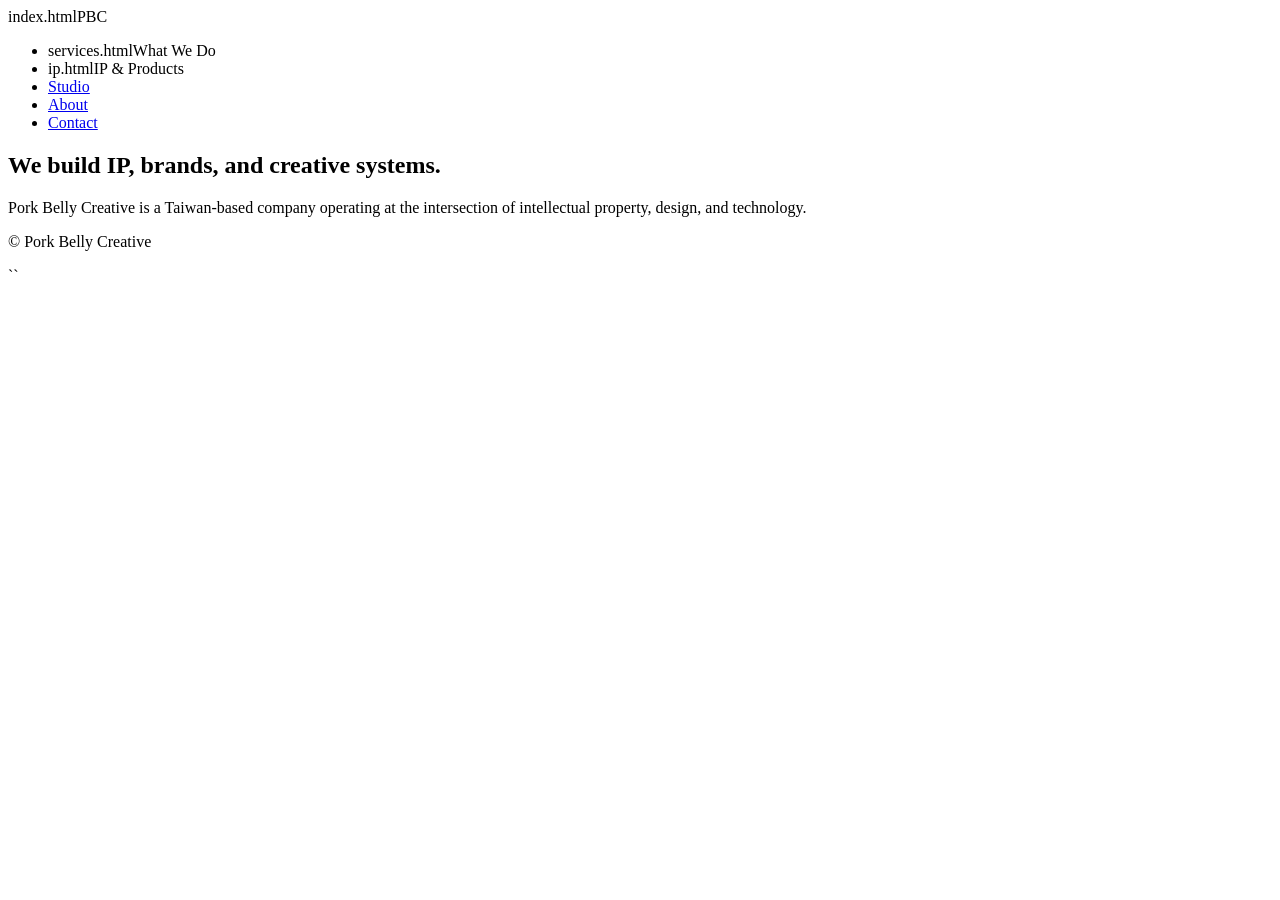
==== index.html @ 7091eb45 "Create index.html" ====
<!DOCTYPE html>
<html lang="en">
<head>
  <meta charset="UTF-8" />
  <meta name="viewport" content="width=device-width, initial-scale=1.0" />
  <title>Pork Belly Creative</title>
  <links/css/style.css
</head>
<body>

<header>
  <nav>
    index.htmlPBC</a>
    <ul>
      <li>services.htmlWhat We Do</a></li>
      <li>ip.htmlIP & Products</a></li>
      <li><a href="studio.html">Studio</a></li>
      <li><a href="about.html">About</a></li>
      <li><a href="contact.html">Contact</a></li>
    </ul>
  </nav>
</header>

<main>
  <section class="hero">
    <h1>We build IP, brands, and creative systems.</h1>
    <p>
      Pork Belly Creative is a Taiwan‑based company operating at the intersection
      of intellectual property, design, and technology.
    </p>
  </section>
</main>

<footer>
  <p>© Pork Belly Creative</p>
</footer>

</body>
</html>
``
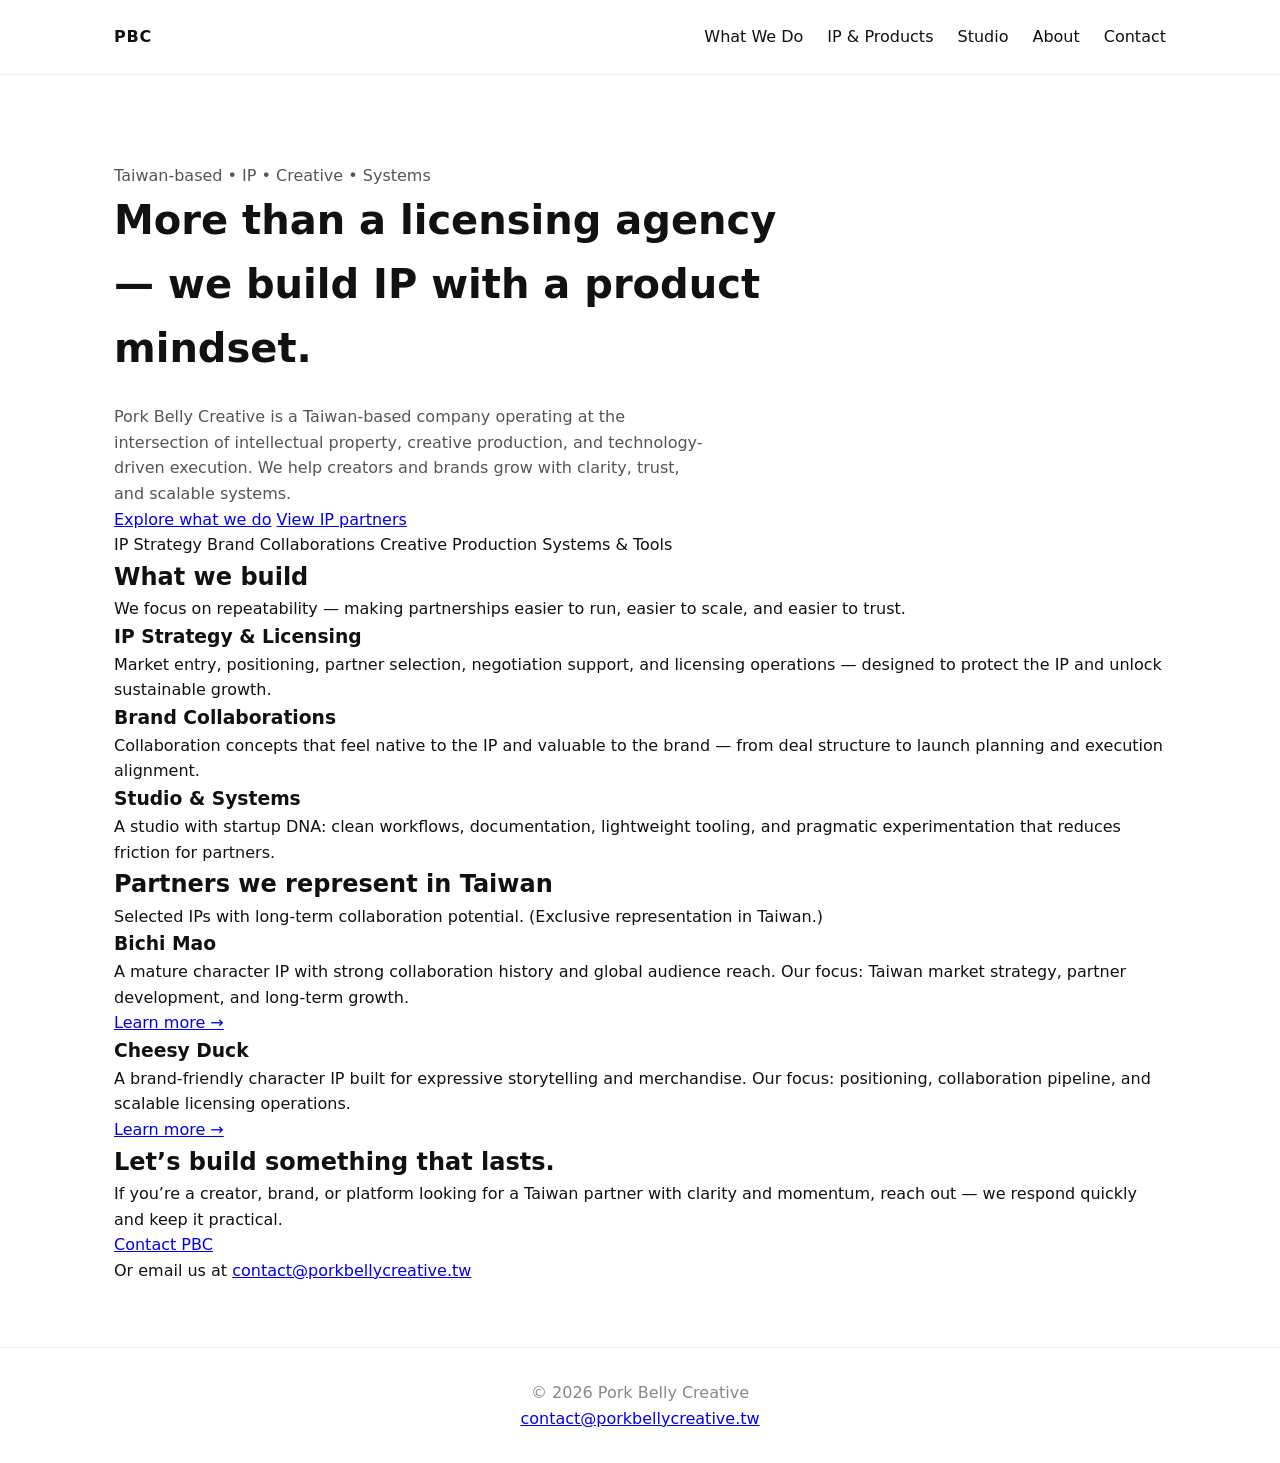
==== commit 8072d619: "Update index.html" ====
--- a/index.html
+++ b/index.html
@@ -3,38 +3,139 @@
 <head>
   <meta charset="UTF-8" />
   <meta name="viewport" content="width=device-width, initial-scale=1.0" />
+  <meta name="description" content="Pork Belly Creative (PBC) is a Taiwan-based company building long-term value through IP, creative production, and product-minded execution." />
   <title>Pork Belly Creative</title>
-  <links/css/style.css
+  <link rel="stylesheet" href="assets/css/style.css" />
 </head>
+
 <body>
 
 <header>
   <nav>
-    index.htmlPBC</a>
+    <a class="logo" href="index.html" aria-label="Pork Belly Creative Home">PBC</a>
+
     <ul>
-      <li>services.htmlWhat We Do</a></li>
-      <li>ip.htmlIP & Products</a></li>
+      <li><a href="services.html">What We Do</a></li>
+      <li><a href="ip.html">IP & Products</a></li>
       <li><a href="studio.html">Studio</a></li>
       <li><a href="about.html">About</a></li>
-      <li><a href="contact.html">Contact</a></li>
+      <li><a class="nav-cta" href="contact.html">Contact</a></li>
     </ul>
   </nav>
 </header>
 
 <main>
   <section class="hero">
-    <h1>We build IP, brands, and creative systems.</h1>
-    <p>
-      Pork Belly Creative is a Taiwan‑based company operating at the intersection
-      of intellectual property, design, and technology.
+    <p class="eyebrow">Taiwan-based • IP • Creative • Systems</p>
+    <h1>More than a licensing agency — we build IP with a product mindset.</h1>
+    <p class="lead">
+      Pork Belly Creative is a Taiwan-based company operating at the intersection of intellectual property,
+      creative production, and technology-driven execution. We help creators and brands grow with clarity,
+      trust, and scalable systems.
     </p>
+
+    <div class="hero-actions">
+      <a class="btn btn-primary" href="services.html">Explore what we do</a>
+      <a class="btn btn-ghost" href="ip.html">View IP partners</a>
+    </div>
+
+    <div class="pill-row" aria-label="Key pillars">
+      <span class="pill">IP Strategy</span>
+      <span class="pill">Brand Collaborations</span>
+      <span class="pill">Creative Production</span>
+      <span class="pill">Systems & Tools</span>
+    </div>
+  </section>
+
+  <section class="section">
+    <h2>What we build</h2>
+    <p class="muted">
+      We focus on repeatability — making partnerships easier to run, easier to scale, and easier to trust.
+    </p>
+
+    <div class="grid-3">
+      <div class="card">
+        <h3>IP Strategy & Licensing</h3>
+        <p>
+          Market entry, positioning, partner selection, negotiation support, and licensing operations —
+          designed to protect the IP and unlock sustainable growth.
+        </p>
+      </div>
+
+      <div class="card">
+        <h3>Brand Collaborations</h3>
+        <p>
+          Collaboration concepts that feel native to the IP and valuable to the brand — from deal structure
+          to launch planning and execution alignment.
+        </p>
+      </div>
+
+      <div class="card">
+        <h3>Studio & Systems</h3>
+        <p>
+          A studio with startup DNA: clean workflows, documentation, lightweight tooling, and pragmatic
+          experimentation that reduces friction for partners.
+        </p>
+      </div>
+    </div>
+  </section>
+
+  <section class="section">
+    <h2>Partners we represent in Taiwan</h2>
+    <p class="muted">
+      Selected IPs with long-term collaboration potential. (Exclusive representation in Taiwan.)
+    </p>
+
+    <div class="grid-2">
+      <div class="card">
+        <h3>Bichi Mao</h3>
+        <p>
+          A mature character IP with strong collaboration history and global audience reach.
+          Our focus: Taiwan market strategy, partner development, and long-term growth.
+        </p>
+        <p class="card-link"><a href="ip.html">Learn more →</a></p>
+      </div>
+
+      <div class="card">
+        <h3>Cheesy Duck</h3>
+        <p>
+          A brand-friendly character IP built for expressive storytelling and merchandise.
+          Our focus: positioning, collaboration pipeline, and scalable licensing operations.
+        </p>
+        <p class="card-link"><a href="ip.html">Learn more →</a></p>
+      </div>
+    </div>
+  </section>
+
+  <section class="section cta">
+    <div class="cta-inner">
+      <h2>Let’s build something that lasts.</h2>
+      <p class="muted">
+        If you’re a creator, brand, or platform looking for a Taiwan partner with clarity and momentum,
+        reach out — we respond quickly and keep it practical.
+      </p>
+      <a class="btn btn-primary" href="contact.html">Contact PBC</a>
+      <p class="cta-alt">
+        Or email us at
+        <a href="mailto:contact@porkbellycreative.tw">contact@porkbellycreative.tw</a>
+      </p>
+    </div>
   </section>
 </main>
 
 <footer>
-  <p>© Pork Belly Creative</p>
+  <div class="footer-inner">
+    <p>© <span id="year"></span> Pork Belly Creative</p>
+    <p class="muted">
+      <a href="mailto:contact@porkbellycreative.tw">contact@porkbellycreative.tw</a>
+    </p>
+  </div>
 </footer>
+
+<script>
+  // Keeps the footer year current without any build tools
+  document.getElementById("year").textContent = new Date().getFullYear();
+</script>
 
 </body>
 </html>
-``
--- a/assets/css/style.css
+++ b/assets/css/style.css
@@ -0,0 +1,66 @@
+* {
+  box-sizing: border-box;
+  margin: 0;
+  padding: 0;
+}
+
+body {
+  font-family: system-ui, -apple-system, BlinkMacSystemFont, sans-serif;
+  background: #ffffff;
+  color: #111;
+  line-height: 1.6;
+}
+
+header {
+  border-bottom: 1px solid #eee;
+}
+
+nav {
+  max-width: 1100px;
+  margin: 0 auto;
+  padding: 1.5rem;
+  display: flex;
+  justify-content: space-between;
+  align-items: center;
+}
+
+nav ul {
+  list-style: none;
+  display: flex;
+  gap: 1.5rem;
+}
+
+nav a {
+  text-decoration: none;
+  color: #111;
+  font-weight: 500;
+}
+
+.logo {
+  font-weight: 700;
+  letter-spacing: 0.05em;
+}
+
+main {
+  max-width: 1100px;
+  margin: 0 auto;
+  padding: 4rem 1.5rem;
+}
+
+.hero h1 {
+  font-size: 2.5rem;
+  max-width: 700px;
+}
+
+.hero p {
+  margin-top: 1.5rem;
+  max-width: 600px;
+  color: #555;
+}
+
+footer {
+  border-top: 1px solid #eee;
+  padding: 2rem 1.5rem;
+  text-align: center;
+  color: #888;
+}
